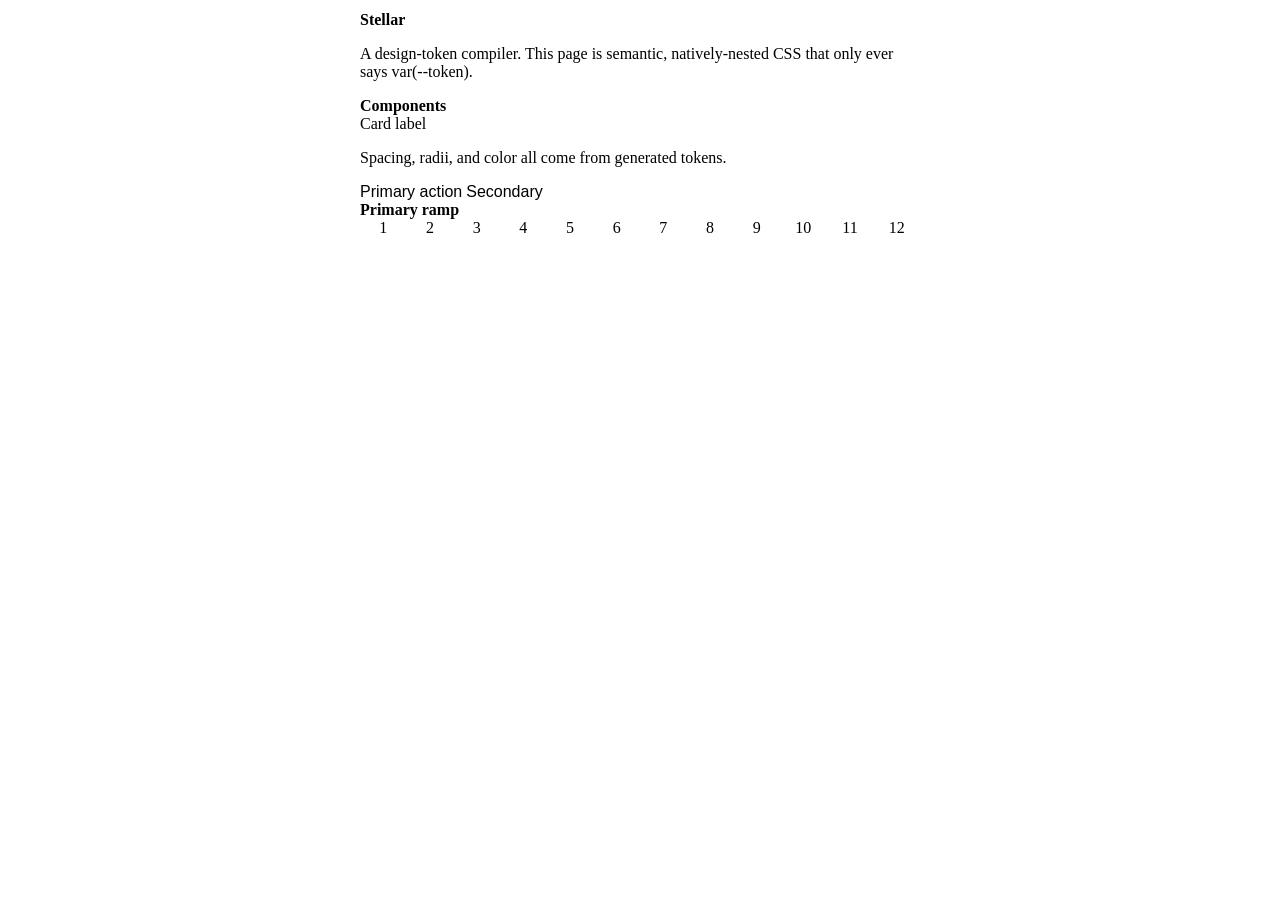
==== demo/index.html @ 8b2f6bad "stellar" ====
<!doctype html>
<html lang="en">
<head>
  <meta charset="utf-8">
  <meta name="viewport" content="width=device-width, initial-scale=1">
  <title>Stellar consumer demo</title>
  <!-- The generated token sheet. When served via `stellar serve`, this is the
       hot-swapped link; standalone it points at a built file. -->
  <link id="stellar-css" rel="stylesheet" href="stellar.css">
  <link rel="stylesheet" href="styles.css">
</head>
<body>
  <h1>Stellar</h1>
  <p>A design-token compiler. This page is semantic, natively-nested CSS that
     only ever says <code>var(--token)</code>.</p>

  <h2>Components</h2>
  <div class="card">
    <div class="label">Card label</div>
    <p>Spacing, radii, and color all come from generated tokens.</p>
    <button>Primary action</button>
    <button class="ghost">Secondary</button>
  </div>

  <h2>Primary ramp</h2>
  <div class="swatches">
    <div style="background:var(--primary-1);color:var(--primary-1-on)">1</div>
    <div style="background:var(--primary-2);color:var(--primary-2-on)">2</div>
    <div style="background:var(--primary-3);color:var(--primary-3-on)">3</div>
    <div style="background:var(--primary-4);color:var(--primary-4-on)">4</div>
    <div style="background:var(--primary-5);color:var(--primary-5-on)">5</div>
    <div style="background:var(--primary-6);color:var(--primary-6-on)">6</div>
    <div style="background:var(--primary-7);color:var(--primary-7-on)">7</div>
    <div style="background:var(--primary-8);color:var(--primary-8-on)">8</div>
    <div style="background:var(--primary-9);color:var(--primary-9-on)">9</div>
    <div style="background:var(--primary-10);color:var(--primary-10-on)">10</div>
    <div style="background:var(--primary-11);color:var(--primary-11-on)">11</div>
    <div style="background:var(--primary-12);color:var(--primary-12-on)">12</div>
  </div>
</body>
</html>
---- demo/styles.css ----
/* Hand-written, semantic, natively-nested CSS. References ONLY var(--token)
   from the generated stellar.css — never a literal color/size (stellar.md §0,§13). */

body {
  font-family: var(--font-humanist);
  font-size: var(--font-size-1);
  line-height: var(--font-line-height-0);
  letter-spacing: var(--font-letter-spacing-0);
  color: var(--neutral-12);
  background: var(--neutral-1);
  padding: var(--size-5);
  max-width: 70ch;
  margin-inline: auto;
}

h1 {
  font-size: var(--font-size-7);
  line-height: var(--font-line-height--2);
  color: var(--primary-9);
  margin-block-end: var(--size-2);

  & + p { color: var(--neutral-10); }
}

h2 {
  font-size: var(--font-size-4);
  color: var(--secondary-9);
  margin-block: var(--size-4) var(--size-1);
}

.card {
  background: var(--neutral-2);
  border: 1px solid var(--neutral-4);
  border-radius: var(--size-1);
  padding: var(--size-3);
  margin-block: var(--size-3);

  & .label { font-size: var(--font-size--1); color: var(--neutral-9); }
}

button {
  font-size: var(--font-size-0);
  color: var(--primary-9-on);
  background: var(--primary-9);
  border: 0;
  border-radius: var(--size--1);
  padding: var(--size-1) var(--size-3);
  cursor: pointer;

  &:hover { background: var(--primary-10); }
  &.ghost { background: transparent; color: var(--primary-9); border: 1px solid var(--primary-6); }
}

code {
  font-family: var(--font-mono);
  background: var(--code-bg);
  color: var(--code-fg);
  padding: 0 var(--size--2);
  border-radius: var(--size--2);
}

.swatches {
  display: grid;
  grid-template-columns: repeat(12, 1fr);
  gap: var(--size--2);

  & > div {
    aspect-ratio: var(--aspect-ratio-square);
    border-radius: var(--size--2);
    display: grid;
    place-items: center;
    font-size: var(--font-size--2);
  }
}
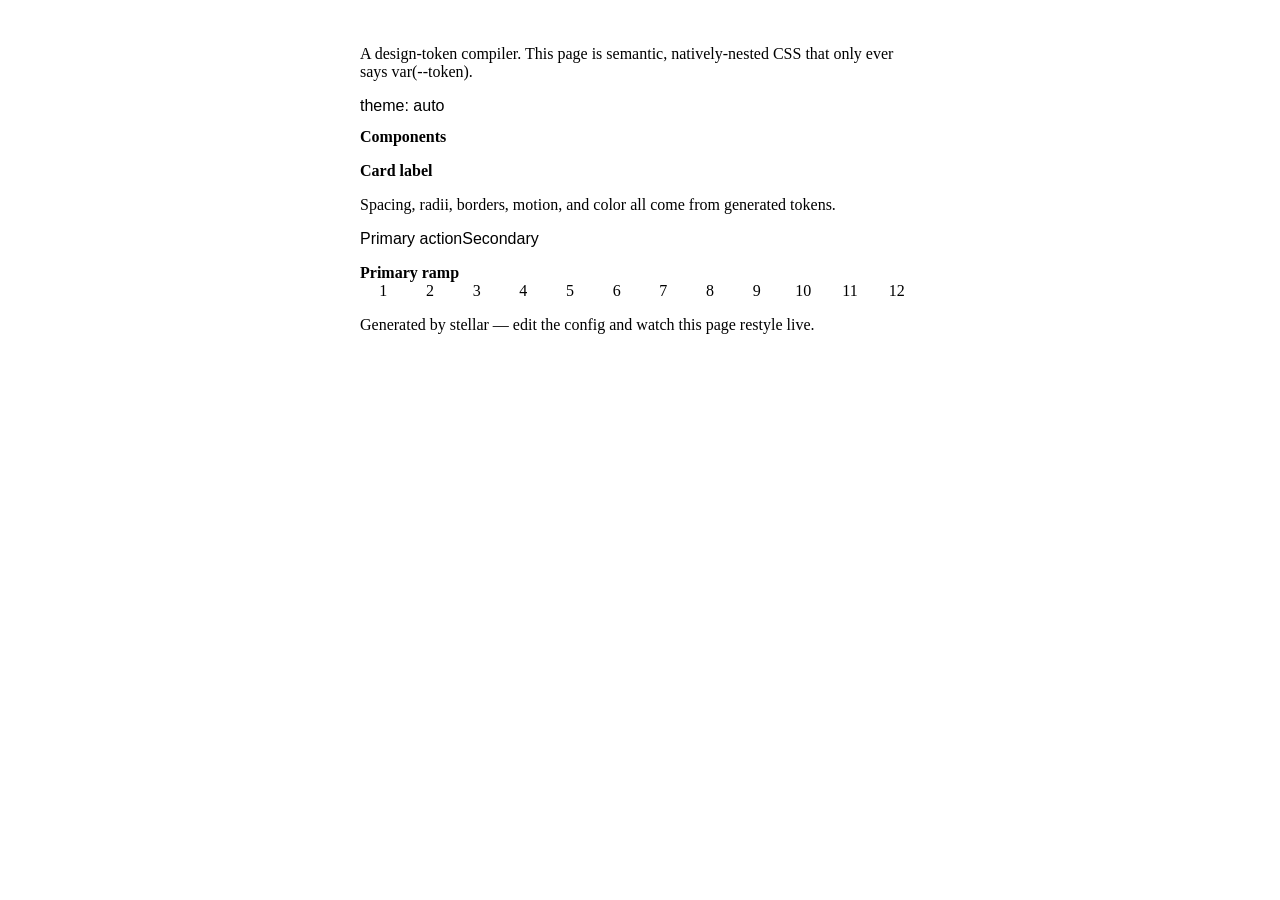
==== commit a44ec3ae: "auto_research" ====
--- a/demo/index.html
+++ b/demo/index.html
@@ -4,38 +4,54 @@
   <meta charset="utf-8">
   <meta name="viewport" content="width=device-width, initial-scale=1">
   <title>Stellar consumer demo</title>
-  <!-- The generated token sheet. When served via `stellar serve`, this is the
-       hot-swapped link; standalone it points at a built file. -->
+  <!-- The consuming-page contract (stellar.md §7): a static build of the token
+       sheet for standalone use; under `stellar serve` the /live-refresh stream
+       morphs this link to the current content-hashed stylesheet. -->
   <link id="stellar-css" rel="stylesheet" href="stellar.css">
   <link rel="stylesheet" href="styles.css">
+  <!-- Progressive enhancement: standalone (no server) this 404s and the page
+       still renders; served, it wires live-refresh + the theme toggle. -->
+  <script src="/static/datastar.js" type="module"></script>
 </head>
-<body>
-  <h1>Stellar</h1>
-  <p>A design-token compiler. This page is semantic, natively-nested CSS that
-     only ever says <code>var(--token)</code>.</p>
 
-  <h2>Components</h2>
-  <div class="card">
-    <div class="label">Card label</div>
-    <p>Spacing, radii, and color all come from generated tokens.</p>
-    <button>Primary action</button>
-    <button class="ghost">Secondary</button>
-  </div>
+<!-- No divs: the element tree is the document outline, and styles.css nests
+     1:1 against it. Every declaration is var(--token) — never a literal. -->
+<body data-init="@get('/live-refresh')"
+      data-signals:theme="'auto'"
+      data-attr:data-theme="$theme === 'auto' ? false : $theme">
 
-  <h2>Primary ramp</h2>
-  <div class="swatches">
-    <div style="background:var(--primary-1);color:var(--primary-1-on)">1</div>
-    <div style="background:var(--primary-2);color:var(--primary-2-on)">2</div>
-    <div style="background:var(--primary-3);color:var(--primary-3-on)">3</div>
-    <div style="background:var(--primary-4);color:var(--primary-4-on)">4</div>
-    <div style="background:var(--primary-5);color:var(--primary-5-on)">5</div>
-    <div style="background:var(--primary-6);color:var(--primary-6-on)">6</div>
-    <div style="background:var(--primary-7);color:var(--primary-7-on)">7</div>
-    <div style="background:var(--primary-8);color:var(--primary-8-on)">8</div>
-    <div style="background:var(--primary-9);color:var(--primary-9-on)">9</div>
-    <div style="background:var(--primary-10);color:var(--primary-10-on)">10</div>
-    <div style="background:var(--primary-11);color:var(--primary-11-on)">11</div>
-    <div style="background:var(--primary-12);color:var(--primary-12-on)">12</div>
-  </div>
+  <header>
+    <h1>Stellar</h1>
+    <p class="lede">A design-token compiler. This page is semantic, natively-nested
+       CSS that only ever says <code>var(--token)</code>.</p>
+    <button data-on:click="$theme = $theme === 'auto' ? 'light' : $theme === 'light' ? 'dark' : 'auto'"
+            data-text="'theme: ' + $theme">theme: auto</button>
+  </header>
+
+  <main>
+    <section aria-labelledby="components-title">
+      <h2 id="components-title">Components</h2>
+      <article>
+        <h3>Card label</h3>
+        <p>Spacing, radii, borders, motion, and color all come from generated tokens.</p>
+        <p class="actions">
+          <button>Primary action</button>
+          <button class="ghost">Secondary</button>
+        </p>
+      </article>
+    </section>
+
+    <section aria-labelledby="ramp-title">
+      <h2 id="ramp-title">Primary ramp</h2>
+      <ol>
+        <li>1</li><li>2</li><li>3</li><li>4</li><li>5</li><li>6</li>
+        <li>7</li><li>8</li><li>9</li><li>10</li><li>11</li><li>12</li>
+      </ol>
+    </section>
+  </main>
+
+  <footer>
+    <p>Generated by <code>stellar</code> — edit the config and watch this page restyle live.</p>
+  </footer>
 </body>
 </html>
--- a/demo/styles.css
+++ b/demo/styles.css
@@ -1,5 +1,6 @@
-/* Hand-written, semantic, natively-nested CSS. References ONLY var(--token)
-   from the generated stellar.css — never a literal color/size (stellar.md §0,§13). */
+/* Hand-written, semantic, natively-nested CSS. The nesting tree mirrors the
+   HTML element tree 1:1 and references ONLY var(--token) from the generated
+   stellar.css — never a literal color/size (stellar.md §0, §13). */
 
 body {
   font-family: var(--font-humanist);
@@ -13,29 +14,81 @@
   margin-inline: auto;
 }
 
-h1 {
-  font-size: var(--font-size-7);
-  line-height: var(--font-line-height--2);
-  color: var(--primary-9);
-  margin-block-end: var(--size-2);
+header {
+  & h1 {
+    font-size: var(--font-size-7);
+    line-height: var(--font-line-height--2);
+    margin-block-end: var(--size-2);
+    /* falls back to a flat primary "gradient" if the section is disabled,
+       so the clipped text never disappears */
+    background-image: var(--gradient-brand, linear-gradient(var(--primary-9), var(--primary-9)));
+    background-clip: text;
+    -webkit-background-clip: text;
+    color: transparent;
+  }
 
-  & + p { color: var(--neutral-10); }
+  & .lede { color: var(--neutral-10); }
+
+  & button { margin-block-start: var(--size-2); }
 }
 
-h2 {
-  font-size: var(--font-size-4);
-  color: var(--secondary-9);
-  margin-block: var(--size-4) var(--size-1);
-}
+main {
+  & > section {
+    margin-block: var(--size-5);
 
-.card {
-  background: var(--neutral-2);
-  border: 1px solid var(--neutral-4);
-  border-radius: var(--size-1);
-  padding: var(--size-3);
-  margin-block: var(--size-3);
+    & h2 {
+      font-size: var(--font-size-4);
+      color: var(--secondary-9);
+      margin-block-end: var(--size-1);
+    }
 
-  & .label { font-size: var(--font-size--1); color: var(--neutral-9); }
+    /* the component card */
+    & article {
+      background: var(--neutral-2);
+      border: var(--border-size-1) solid var(--neutral-4);
+      border-radius: var(--border-radius-2);
+      padding: var(--size-3);
+
+      & h3 { font-size: var(--font-size--1); color: var(--neutral-9); }
+
+      & .actions {
+        display: flex;
+        gap: var(--size-1);
+        margin-block-start: var(--size-2);
+      }
+    }
+
+    /* the primary ramp */
+    & ol {
+      list-style: none;
+      margin: 0;
+      padding: 0;
+      display: grid;
+      grid-template-columns: repeat(12, 1fr);
+      gap: var(--size--2);
+
+      & li {
+        aspect-ratio: var(--aspect-ratio-square);
+        border-radius: var(--border-radius-1);
+        display: grid;
+        place-items: center;
+        font-size: var(--font-size--2);
+
+        &:nth-child(1)  { background: var(--primary-1);  color: var(--primary-1-on); }
+        &:nth-child(2)  { background: var(--primary-2);  color: var(--primary-2-on); }
+        &:nth-child(3)  { background: var(--primary-3);  color: var(--primary-3-on); }
+        &:nth-child(4)  { background: var(--primary-4);  color: var(--primary-4-on); }
+        &:nth-child(5)  { background: var(--primary-5);  color: var(--primary-5-on); }
+        &:nth-child(6)  { background: var(--primary-6);  color: var(--primary-6-on); }
+        &:nth-child(7)  { background: var(--primary-7);  color: var(--primary-7-on); }
+        &:nth-child(8)  { background: var(--primary-8);  color: var(--primary-8-on); }
+        &:nth-child(9)  { background: var(--primary-9);  color: var(--primary-9-on); }
+        &:nth-child(10) { background: var(--primary-10); color: var(--primary-10-on); }
+        &:nth-child(11) { background: var(--primary-11); color: var(--primary-11-on); }
+        &:nth-child(12) { background: var(--primary-12); color: var(--primary-12-on); }
+      }
+    }
+  }
 }
 
 button {
@@ -43,12 +96,20 @@
   color: var(--primary-9-on);
   background: var(--primary-9);
   border: 0;
-  border-radius: var(--size--1);
+  border-radius: var(--border-radius-1);
   padding: var(--size-1) var(--size-3);
   cursor: pointer;
+  transition: background var(--anim-duration--1) var(--anim-ease-out);
 
   &:hover { background: var(--primary-10); }
-  &.ghost { background: transparent; color: var(--primary-9); border: 1px solid var(--primary-6); }
+
+  &.ghost {
+    background: transparent;
+    color: var(--primary-9);
+    border: var(--border-size-1) solid var(--primary-6);
+
+    &:hover { background: var(--primary-2); }
+  }
 }
 
 code {
@@ -56,19 +117,16 @@
   background: var(--code-bg);
   color: var(--code-fg);
   padding: 0 var(--size--2);
-  border-radius: var(--size--2);
+  border-radius: var(--border-radius-1);
 }
 
-.swatches {
-  display: grid;
-  grid-template-columns: repeat(12, 1fr);
-  gap: var(--size--2);
+footer {
+  margin-block-start: var(--size-6);
+  border-block-start: var(--border-size-1) solid var(--neutral-4);
+  padding-block-start: var(--size-3);
 
-  & > div {
-    aspect-ratio: var(--aspect-ratio-square);
-    border-radius: var(--size--2);
-    display: grid;
-    place-items: center;
-    font-size: var(--font-size--2);
+  & p {
+    font-size: var(--font-size--1);
+    color: var(--neutral-9);
   }
 }
